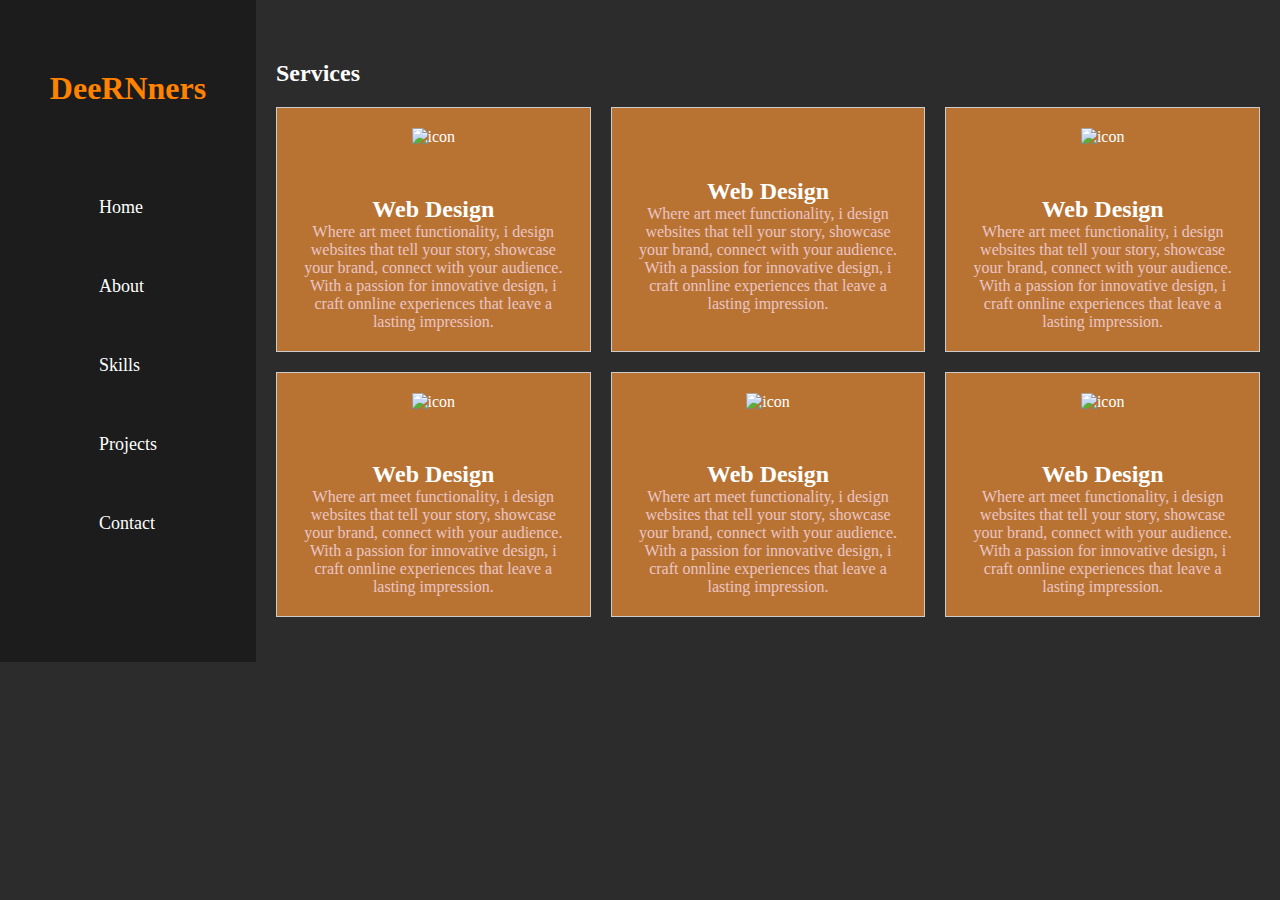
==== skills.html @ 8bcd43bb "initial commit" ====
<!DOCTYPE html>
<html lang="en">
  <head>
    <meta charset="UTF-8" />
    <meta name="viewport" content="width=device-width, initial-scale=1.0" />
    <title>Skills</title>
    <link
    rel="stylesheet"
    href="https://cdnjs.cloudflare.com/ajax/libs/font-awesome/6.0.0-beta3/css/all.min.css"
    integrity="sha384-k6RqeWeci5ZR/Lv4MR0sA0FfDOMUouQqGa13E8c6Yl6ndt0V9gllEnwRAf01L66P"
    crossorigin="anonymous"/>
    <link rel="stylesheet" href="skills.css" />
  </head>
  <body>
    <button class="toggle-button">☰</button>
    <div class="container">
      <aside class="sidebar">
        <div class="logo">
          <h1>DeeRNners</h1>
        </div>
        <nav>
          <ul>
            <li><a href="index.html">Home</a></li>
            <li><a href="about.html">About</a></li>
            <li><a href="skills.html">Skills</a></li>
            <li><a href="project.html">Projects</a></li>
            <li><a href="contact.html">Contact</a></li>
          </ul>
        </nav>
      </aside>
    <main class="services">
      <h2 id="service">Services</h2>

      <div class="skillgrid">
        <div class="skillcard">
          <img src="#" alt="icon" />
          <h2>Web Design</h2>
          <p>
            Where art meet functionality, i design websites that tell your
            story, showcase your brand, connect with your audience. With a
            passion for innovative design, i craft onnline experiences that
            leave a lasting impression.
          </p>
        </div>
        <div class="skillcard">
          <i class="fa fa-code" aria-hidden="true"></i>
          <h2>Web Design</h2>
          <p>
            Where art meet functionality, i design websites that tell your
            story, showcase your brand, connect with your audience. With a
            passion for innovative design, i craft onnline experiences that
            leave a lasting impression.
          </p>
        </div>
        <div class="skillcard">
          <img src="#" alt="icon" />
          <h2>Web Design</h2>
          <p>
            Where art meet functionality, i design websites that tell your
            story, showcase your brand, connect with your audience. With a
            passion for innovative design, i craft onnline experiences that
            leave a lasting impression.
          </p>
        </div>
        <div class="skillcard">
          <img src="#" alt="icon" />
          <h2>Web Design</h2>
          <p>
            Where art meet functionality, i design websites that tell your
            story, showcase your brand, connect with your audience. With a
            passion for innovative design, i craft onnline experiences that
            leave a lasting impression.
          </p>
        </div>
        <div class="skillcard">
          <img src="#" alt="icon" />
          <h2>Web Design</h2>
          <p>
            Where art meet functionality, i design websites that tell your
            story, showcase your brand, connect with your audience. With a
            passion for innovative design, i craft onnline experiences that
            leave a lasting impression.
          </p>
        </div>
        <div class="skillcard">
          <img src="#" alt="icon" />
          <h2>Web Design</h2>
          <p>
            Where art meet functionality, i design websites that tell your
            story, showcase your brand, connect with your audience. With a
            passion for innovative design, i craft onnline experiences that
            leave a lasting impression.
          </p>
        </div>
      </div>
    </div>
    </main>
    <script>
      const toggleButton = document.querySelector(".toggle-button");
      const sidebar = document.querySelector(".sidebar");

      toggleButton.addEventListener("click", () => {
        sidebar.classList.toggle("active");
      });
    </script>
  </body>
</html>
---- skills.css ----
* {
  margin: 0;
  padding: 0;
  box-sizing: border-box;
}
body {
  background-color: #2c2c2c;
  color: #fff;
}
.container {
  display: flex;
  width: 100%;
}
.sidebar {
  background-color: #1c1c1c;
  width: 20%;
  height: 80%;
  padding: 40px;
  justify-items: center;
}
nav {
  align-items: center;
  padding: 30px;
}
.logo {
  padding: 30px;
}
.sidebar .logo h1 {
  color: #ff8200;
}
.sidebar nav ul {
  list-style: none;
  margin-top: 30px;
}
.sidebar nav ul li {
  margin-bottom: 58px;
}
nav ul li a {
  text-decoration: none;
  font-size: 18px;
  color: #fff;
}
nav ul li a:hover {
  color: #ff8200;
}
.main-content {
  justify-content: center;
  align-items: center;
  padding: 60px 40px 80px 40px;
  background-color: #2c2c2c;
  margin-left: 20px;
  margin-bottom: 20px;
  display: flex;
}
.intro h1 {
  font-size: 26px;
  margin-bottom: 20px;
}
.intro h2 {
  font-size: 22px;
  margin-bottom: 20px;
}
.intro p {
  margin-top: 10px;
  max-width: 500px;
  line-height: 1.5;
}
.intro .name {
  color: #ff8200;
  font-family: "Gill Sans", "Gill Sans MT", "Trebuchet MS", sans-serif;
}
.intro .highlight {
  color: #ff8200;
}
.btn {
  background-color: #ff8200;
  color: #fff;
  border: none;
  padding: 10px 20px;
  margin-top: 20px;
  cursor: pointer;
  font-size: 16px;
  border-radius: 5px;
  display: inline-block;
}
.btn:hover {
  background-color: #e67400;
}
.profile-picture {
  margin-left: 40px;
}
.skillgrid {
  display: grid;
  grid-template-columns: repeat(auto-fit, minmax(250px, 1fr));
  gap: 20px;
  padding: 20px;
}
.skillcard {
  padding: 20px;
  text-align: center;
  border: 1px solid #ccc;
  background-color: #b87333;
}
.skillcard i {
  font-size: 50px;
  color: white;
  margin-bottom: 20px;
}
.skillcard p {
  font-size: 16px;
  color: #ebc5c5;
}
#service {
  padding-top: 60px;
  margin-left: 20px;
}
.services h2 {
  padding-top: 50px;
}
.toggle-button {
  display: none;
  position: absolute;
  top: 10px;
  left: 10px;
  background-color: #ff8200;
  color: #fff;
  border: none;
  padding: 10px 15px;
  cursor: pointer;
}

@media (max-width: 768px) {
  .container {
    flex-direction: column;
  }

  .sidebar {
    width: 100%;
    display: none;
  }

  .sidebar.active {
    display: block;
  }

  .toggle-button {
    display: block;
  }
}
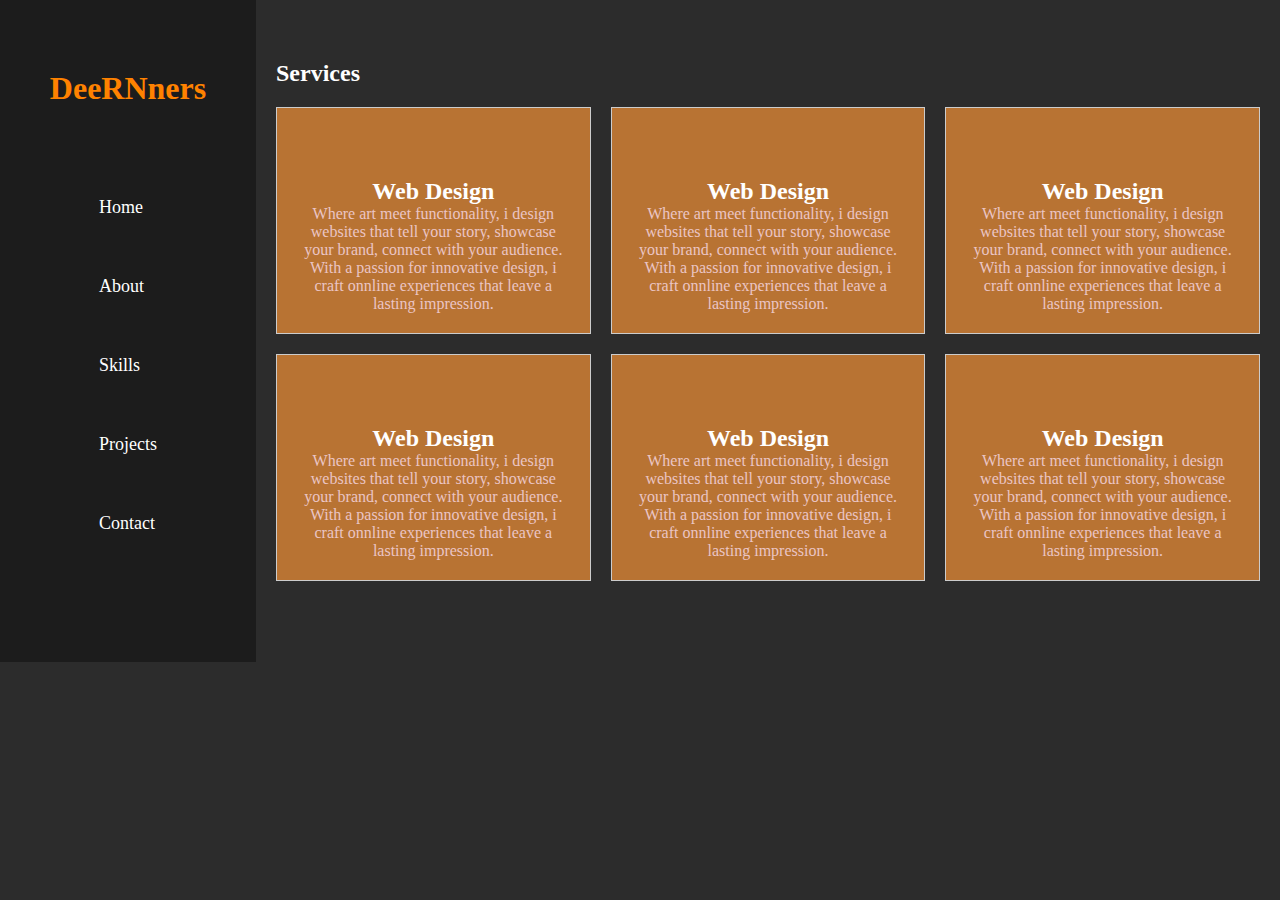
==== commit 4450ce51: "adjustment" ====
--- a/skills.html
+++ b/skills.html
@@ -33,7 +33,7 @@
 
       <div class="skillgrid">
         <div class="skillcard">
-          <img src="#" alt="icon" />
+          <i class="fa fa-code" aria-hidden="true"></i>
           <h2>Web Design</h2>
           <p>
             Where art meet functionality, i design websites that tell your
@@ -53,7 +53,7 @@
           </p>
         </div>
         <div class="skillcard">
-          <img src="#" alt="icon" />
+          <i class="fa fa-code" aria-hidden="true"></i>
           <h2>Web Design</h2>
           <p>
             Where art meet functionality, i design websites that tell your
@@ -63,7 +63,7 @@
           </p>
         </div>
         <div class="skillcard">
-          <img src="#" alt="icon" />
+          <i class="fa fa-code" aria-hidden="true"></i>
           <h2>Web Design</h2>
           <p>
             Where art meet functionality, i design websites that tell your
@@ -73,7 +73,7 @@
           </p>
         </div>
         <div class="skillcard">
-          <img src="#" alt="icon" />
+          <i class="fa fa-code" aria-hidden="true"></i>
           <h2>Web Design</h2>
           <p>
             Where art meet functionality, i design websites that tell your
@@ -83,7 +83,7 @@
           </p>
         </div>
         <div class="skillcard">
-          <img src="#" alt="icon" />
+          <i class="fa fa-code" aria-hidden="true"></i>
           <h2>Web Design</h2>
           <p>
             Where art meet functionality, i design websites that tell your
